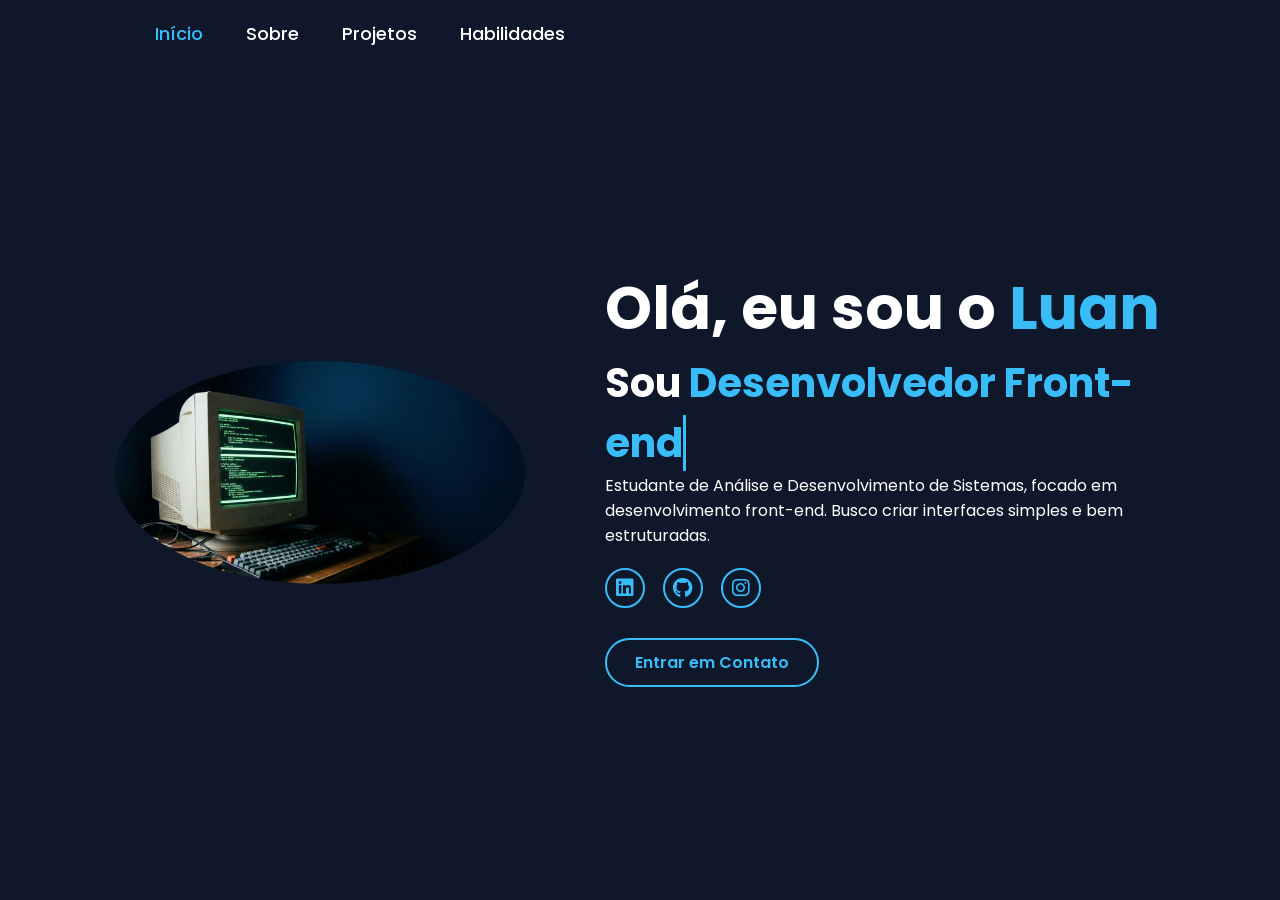
==== index.html @ d5c37410 "primeiro commit do projeto" ====
<!DOCTYPE html>
<html lang="pt-BR">
<head>
    <meta charset="UTF-8">
    <meta name="viewport" content="width=device-width, initial-scale=1.0">
    <title>Portfólio | Luan</title>
    <link rel="stylesheet" href="https://cdnjs.cloudflare.com/ajax/libs/font-awesome/6.5.2/css/all.min.css">
    <link rel="stylesheet" href="style.css">
</head>
<body>

<header>
    <nav>
        <a href="index.html" class="active">Início</a>
        <a href="sobre.html">Sobre</a>
        <a href="projetos.html">Projetos</a>
        <a href="habilidades.html">Habilidades</a>
    </nav>
</header>

<section class="pagina inicio" id="inicio">
    <div class="inicio-img hidden">
        <img src="main.png" alt="Foto de Luan">
    </div>

    <div class="inicio-content hidden">
        <h1>Olá, eu sou o <span>Luan</span></h1>
        <h3 class="typing-text">Sou <span></span></h3>

        <p>
            Estudante de Análise e Desenvolvimento de Sistemas, focado em desenvolvimento front-end.
            Busco criar interfaces simples e bem estruturadas.
        </p>

        <div class="social-icons">
            <a href="https://www.linkedin.com/public-profile/settings?trk=d_flagship3_profile_self_view_public_profile" target="_blank"><i class="fa-brands fa-linkedin"></i></a>
            <a href="https://github.com/Luan-tm-01" target="_blank"><i class="fa-brands fa-github"></i></a>
            <a href="https://www.instagram.com/luan_tm7/" target="_blank"><i class="fa-brands fa-instagram"></i></a>
        </div>
        <a 
        href="https://wa.me/5551984841375"
        class="btn"
        target="_blank"
        >
        Entrar em Contato
        </a>

    </div>
</section>

<script src="script.js" defer></script>
</body>
</html>
---- style.css ----
@import url('https://fonts.googleapis.com/css2?family=Poppins:wght@100;200;300;400;500;600&display=swap');

* {
    margin: 0;
    padding: 0;
    box-sizing: border-box;
    font-family: 'Poppins', sans-serif;
    text-decoration: none;
}

html {
    font-size: 62.5%;
    overflow-x: hidden; 
    scroll-behavior: smooth;
}

body {
    background-color: #0f172a;
    color: white;
}

/*CABEÇALHO*/
header {
    padding: 2rem 9%;
    background-color: #0f172a;
    position: fixed; 
    width: 100%;
    z-index: 100;
    top: 0;
}

section {
    padding-top: 10rem; 
}

nav a {
    font-size: 1.8rem;
    color: white;
    margin-left: 4rem;
    transition: 0.3s;
    font-weight: 500;
}

nav a:hover,
nav a.active {
    color: #38bdf8;
}

span {
    color: #38bdf8;
}

/*INÍCIO*/
.inicio {
    min-height: 100vh;
    padding: 10rem 9% 5rem; 
    display: flex;
    align-items: center;
    gap: 8rem;
}

.inicio-content h1 { font-size: 6rem; }
.inicio-content h3 { font-size: 4rem; }
.inicio-content p {
    font-size: 1.6rem;
    max-width: 700px;
    margin-bottom: 2rem;
}

.inicio-img img {
    width: 32vw;
    border-radius: 50%;
    transition: 0.5s linear;
}

/*ícones*/
.social-icons a {
    display: inline-flex;
    justify-content: center;
    align-items: center;
    width: 4rem;
    height: 4rem;
    border: 0.2rem solid #38bdf8;
    font-size: 2rem;
    border-radius: 50%;
    margin: 0 1.5rem 3rem 0;
    transition: 0.3s ease;
    color: #38bdf8;
}

.social-icons a:hover {
    color: #0f172a;
    transform: scale(1.3) translateY(-5px);
    background-color: #38bdf8;
    box-shadow: 0 0 25px #38bdf8;
}

.btn {
    display: inline-block;
    padding: 1rem 2.8rem;
    background-color: #0f172a;
    border-radius: 4rem;
    font-size: 1.6rem;
    color: #38bdf8;
    font-weight: 600;
    border: 2px solid #38bdf8;
    transition: 0.3s ease;
    cursor: pointer;
}

.btn:hover {
    transform: scale3d(1.03);
    background-color: #38bdf8;
    color: #0f172a;
    box-shadow: 0 0 25px #38bdf8;
}

/*animação digitação*/
.typing-text span::before {
    content: "Desenvolvedor Front-end";
    color: #38bdf8;
    animation: words 20s infinite;
}
.typing-text span::after {
    content: "";
    animation: cursor 0.6s infinite;
    border-left: 3px solid #38bdf8;
}
@keyframes cursor { to { border-left: 3px solid #38bdf8; } }
@keyframes words {
    0%, 50% { content: "Desenvolvedor Web"; }
    51%, 100% { content: "Desenvolvedor"; }
}

/*SOBRE MIM*/
.sobre-container {
    min-height: 100vh;
    padding: 10rem 9% 2rem;
    display: flex;
    flex-direction: column;
}

.titulo-top {
    font-size: 5rem;
    margin-bottom: 4rem;
}

.sobre-row {
    display: flex;
    align-items: flex-start;
    justify-content: space-between;
    gap: 5rem;
    flex: 1;
}

.sobre-content {
    flex: 1;
    display: flex;
    flex-direction: column;
}

.sobre-resumo {
    font-size: 1.6rem;
    margin-bottom: 4rem;
    color: #e2e8f0;
    max-width: 600px;
    line-height: 1.6;
}

.infos-grid {
    display: flex;
    gap: 5rem;
    flex-wrap: wrap;
}

.info-card h3 {
    font-size: 4rem;
    color: #38bdf8;
}
.info-card h4 {
    font-size: 1.4rem;
    text-transform: uppercase;
    color: white;
}
.info-card p {
    font-size: 1.2rem;
    color: #94a3b8;
    font-style: italic;
}

.sobre-img-container {
    flex: 1;
    display: flex;
    justify-content: flex-end;
}

.sobre-img-container img {
    width: 100%;
    max-width: 500px;
    height: 60vh;
    object-fit: cover;
    border-radius: 2rem;
    box-shadow: 0 0 20px rgba(56, 189, 248, 0.2);
    transition: 0.3s ease;
}

/*PROJETOS*/
.projetos-container {
    min-height: 100vh;
    padding: 10rem 9% 5rem;
}

.projetos-grid {
    display: grid;
    grid-template-columns: repeat(auto-fit, minmax(300px, 1fr));
    gap: 3rem;
}

.projeto-card {
    background-color: #1e293b;
    border-radius: 2rem;
    overflow: hidden;
    transition: 0.3s ease;
    box-shadow: 0 0 10px rgba(0,0,0,0.3);
}

.projeto-card:hover {
    border: 1px solid #38bdf8;
    transform: translateY(-5px);
}

.projeto-card img {
    width: 100%;
    height: 200px;
    object-fit: cover;
}

.projeto-info { padding: 2rem; }
.projeto-info h3 { font-size: 2.4rem; margin-bottom: 1rem; }
.projeto-info p { font-size: 1.4rem; color: #94a3b8; margin-bottom: 2rem; }

.projeto-links { display: flex; gap: 1.5rem; }
.projeto-links a { color: #38bdf8; font-size: 1.4rem; display: flex; align-items: center; gap: 0.5rem; margin: 0; }

/*HABILIDADES*/
.habilidades-container {
    min-height: 100vh;
    padding: 10rem 9% 5rem;
}

.subtitulo-categoria {
    font-size: 2.4rem;
    margin-top: 4rem;     
    margin-bottom: 2rem;
    border-left: 5px solid #38bdf8;
    padding-left: 1.5rem;
    display: inline-block; 
    width: 100%;
}

.skills-grid {
    display: grid;
    grid-template-columns: repeat(auto-fit, minmax(150px, 1fr));
    gap: 2rem;
    margin-bottom: 6rem; 
}

.skill-card {
    background-color: #1e293b;
    padding: 3rem 2rem;
    border-radius: 1.5rem;
    text-align: center;
    transition: 0.4s ease;
    position: relative;    
    z-index: 1;
}

.skill-card:hover {
    transform: translateY(-10px);
    border: 1px solid #38bdf8;
    box-shadow: 0 0 20px rgba(56, 189, 248, 0.3);
    z-index: 10;            
}

.skill-card i {
    font-size: 5rem;
    color: #38bdf8;
    margin-bottom: 1.5rem;
}
.skill-card:hover i { color: white; transform: scale(1.1); }
.skill-card h3 { font-size: 1.8rem; font-weight: 500; }

/*animação scrool*/
.hidden {
    opacity: 0;
    filter: blur(5px);
    transform: translateX(-30px); 
    transition: all 1s ease;
}

/*vir de baixo*/
.skills-grid .hidden, 
.projetos-grid .hidden {
    transform: translateY(30px); 
}

.show {
    opacity: 1;
    filter: blur(0);
    transform: translateX(0) translateY(0);
}

/*delay*/
.skill-card:nth-child(2), .projeto-card:nth-child(2) { transition-delay: 200ms; }
.skill-card:nth-child(3), .projeto-card:nth-child(3) { transition-delay: 400ms; }
.skill-card:nth-child(4), .projeto-card:nth-child(4) { transition-delay: 600ms; }

/*responsividade*/
@media (max-width: 991px) {
    header { padding: 2rem 4%; }
    section { padding: 10rem 4% 2rem; }
    
    .inicio { flex-direction: column-reverse; text-align: center; gap: 3rem;}
    .inicio-img img { width: 70vw; }
    .social-icons { justify-content: center; }

    .sobre-row { flex-direction: column-reverse; align-items: center; text-align: center; }
    .sobre-img-container img { width: 80vw; height: auto; }
    .infos-grid { justify-content: center; }
}
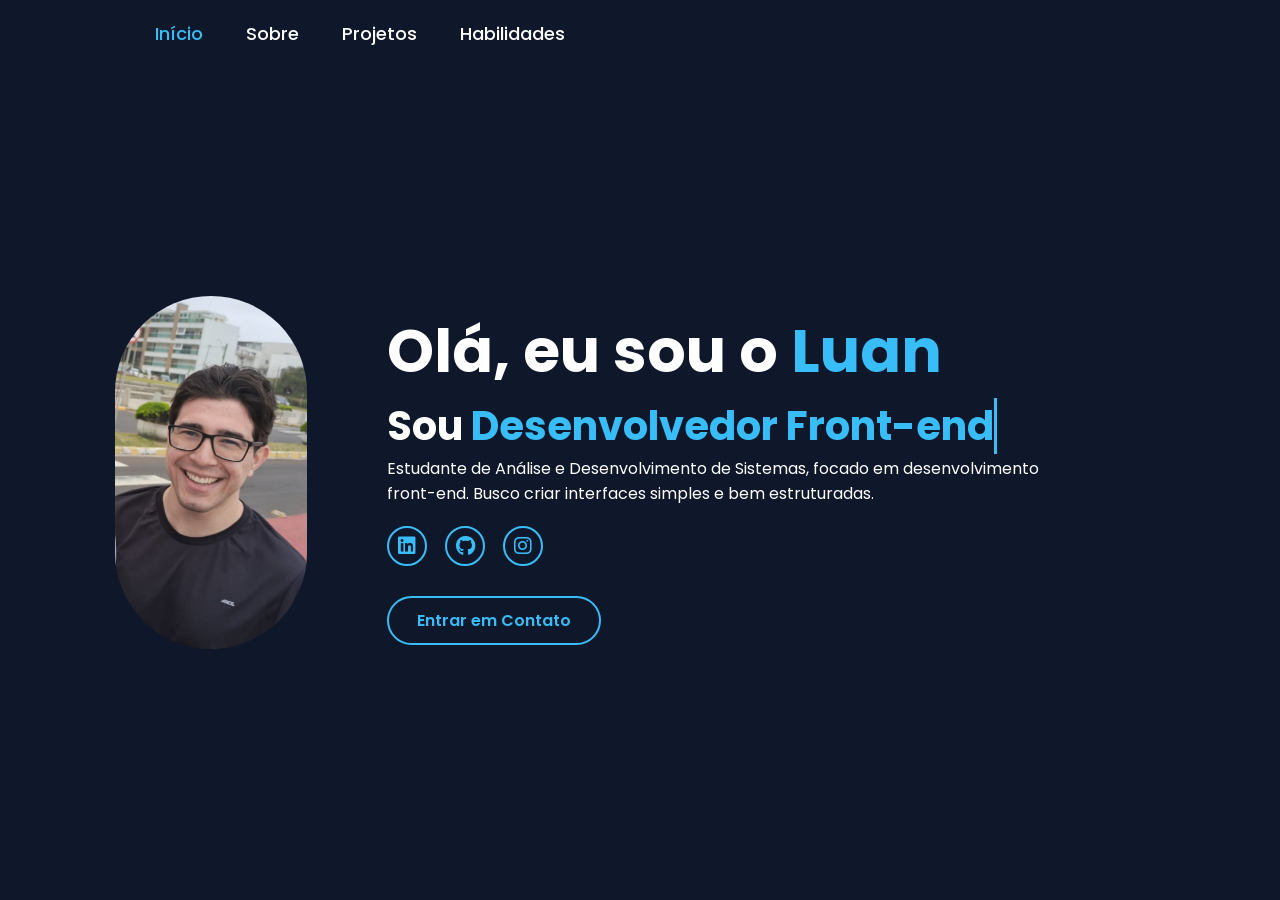
==== commit 5b97cb22: "fotos" ====
--- a/index.html
+++ b/index.html
@@ -20,7 +20,7 @@
 
 <section class="pagina inicio" id="inicio">
     <div class="inicio-img hidden">
-        <img src="main.png" alt="Foto de Luan">
+        <img src="foto1.png" alt="Foto de Luan">
     </div>
 
     <div class="inicio-content hidden">
--- a/style.css
+++ b/style.css
@@ -68,8 +68,8 @@
 }
 
 .inicio-img img {
-    width: 32vw;
-    border-radius: 50%;
+    width: 15vw;
+    border-radius: 20rem;
     transition: 0.5s linear;
 }
 
